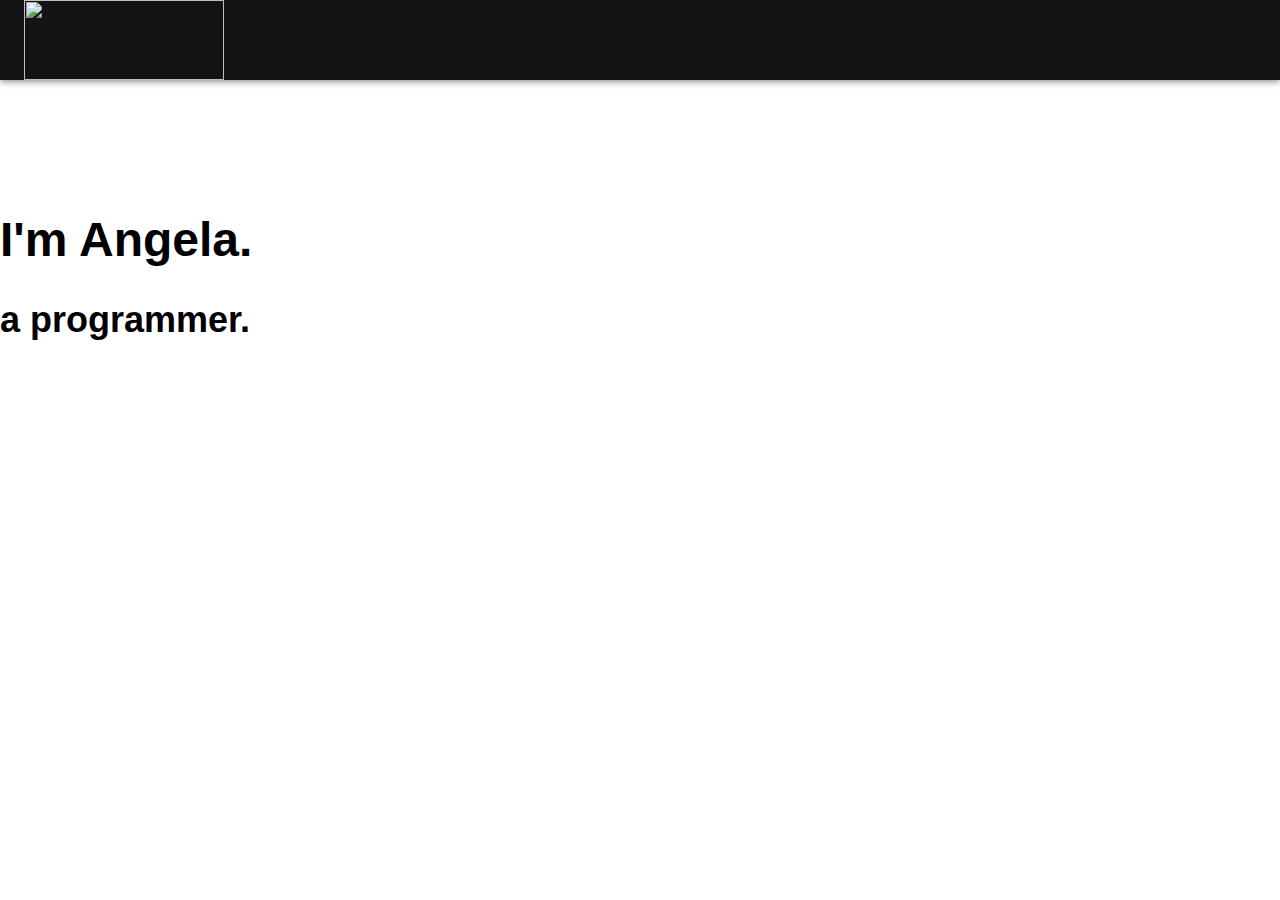
==== index.html @ 62841453 "adding the header logo section" ====
<!DOCTYPE html>
<html lang="en">
<head>
    <meta charset="UTF-8">
    <meta http-equiv="X-UA-Compatible" content="IE=edge">
    <meta name="viewport" content="width=device-width, initial-scale=1.0">
    <script src="https://kit.fontawesome.com/11b4e1e0cc.js" crossorigin="anonymous"></script>
    <link type="text/css" rel="stylesheet" href="./assets/styles.css" />
    <link rel="preconnect" href="https://fonts.gstatic.com" crossorigin>
    <link href="https://fonts.googleapis.com/css2?family=Lato&display=swap" rel="stylesheet">
    <title>Book a Demo</title>
</head>
<body>
    <header class="Paper-root AppBar-root Paper-elevation4">
        <div class="bar bar-gutters">
        <img class="logo" src="https://www.singlestore.com/images/components/navbar/logo_main.svg" />
        </div>
    </header>
    <div class="top-container">
        <div class="title-text">
          <h1>I'm Angela.</h1>
          <h2>a <span class="pro">pro</span>grammer.</h2>
        </div>
      </div>
</body>
</html>
---- assets/styles.css ----
body {
    font-size: 1.5rem;
    margin: 0;
    font-family: -apple-system, BlinkMacSystemFont, "Segoe UI", "Roboto", "Oxygen",
      "Ubuntu", "Cantarell", "Fira Sans", "Droid Sans", "Helvetica Neue",
      sans-serif;
  }
  
  html {
    box-sizing: border-box;
    -webkit-font-smoothing: antialiased;
    -moz-osx-font-smoothing: grayscale;
  }
  *,
  *::before,
  *::after {
    box-sizing: inherit;
  }

  .Paper-root {
    color: rgba(0, 0, 0, 0.87);
    transition: box-shadow 300ms cubic-bezier(0.4, 0, 0.2, 1) 0ms;
    background-color: #141416 !important;

  }
  .Paper-elevation4 {
    box-shadow: 0px 2px 4px -1px rgba(0, 0, 0, 0.2),
      0px 4px 5px 0px rgba(0, 0, 0, 0.14), 0px 1px 10px 0px rgba(0, 0, 0, 0.12);
  }
  
  .AppBar-root {
    width: 100%;
    display: flex;
    z-index: 1100;
    box-sizing: border-box;
    flex-shrink: 0;
    flex-direction: column;
  }
  
  .bar{
    display: flex;
    position: relative;
    align-items: center;
  }
  .bar-gutters {
    padding-left: 16px;
    padding-right: 16px;
  }
  @media (min-width: 600px) {
    .bar-gutters {
      padding-left: 24px;
      padding-right: 24px;
    }
  }


  .logo {
    margin-right: 20px;
    height: 80px;
    width: 200px;
  }

  .top-container {
    position: relative;
    padding-top: 100px;
  }
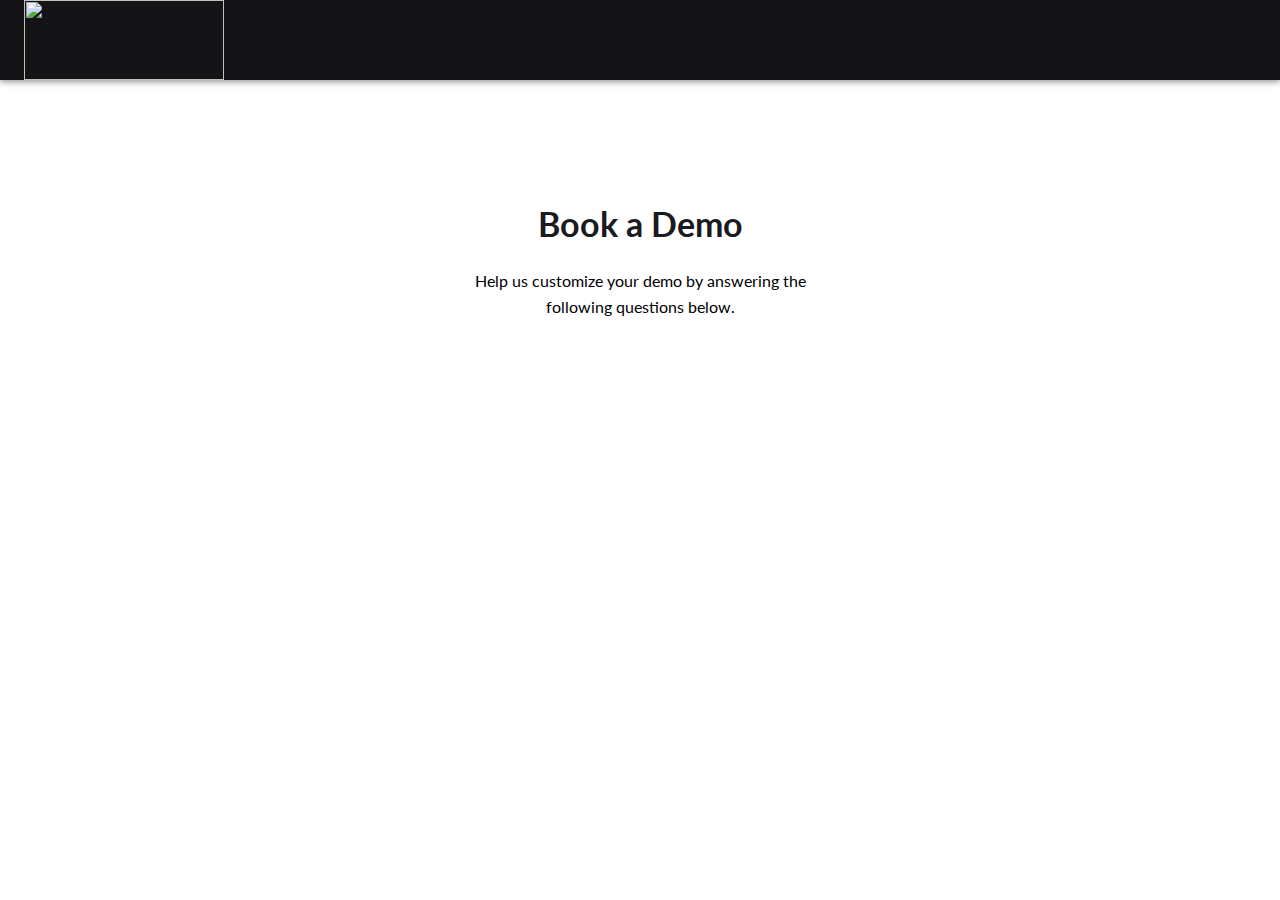
==== commit a8d41446: "adding the icon for the landing page" ====
--- a/index.html
+++ b/index.html
@@ -4,8 +4,8 @@
     <meta charset="UTF-8">
     <meta http-equiv="X-UA-Compatible" content="IE=edge">
     <meta name="viewport" content="width=device-width, initial-scale=1.0">
+    <link type="text/css" rel="stylesheet" href="./assets/styles.css" />
     <script src="https://kit.fontawesome.com/11b4e1e0cc.js" crossorigin="anonymous"></script>
-    <link type="text/css" rel="stylesheet" href="./assets/styles.css" />
     <link rel="preconnect" href="https://fonts.gstatic.com" crossorigin>
     <link href="https://fonts.googleapis.com/css2?family=Lato&display=swap" rel="stylesheet">
     <title>Book a Demo</title>
@@ -17,10 +17,15 @@
         </div>
     </header>
     <div class="top-container">
+        <i class="fa-calendar-days"></i>
+        <h1>Book a Demo</h1>
         <div class="title-text">
-          <h1>I'm Angela.</h1>
-          <h2>a <span class="pro">pro</span>grammer.</h2>
+          <p>Help us customize your demo by answering the following questions below.</p>
         </div>
-      </div>
+    </div>
+    <div class="middle-container">
+
+    </div>
 </body>
+
 </html>--- a/assets/styles.css
+++ b/assets/styles.css
@@ -1,9 +1,8 @@
 body {
     font-size: 1.5rem;
     margin: 0;
-    font-family: -apple-system, BlinkMacSystemFont, "Segoe UI", "Roboto", "Oxygen",
-      "Ubuntu", "Cantarell", "Fira Sans", "Droid Sans", "Helvetica Neue",
-      sans-serif;
+    text-align: center;
+    font-family: 'Lato', sans-serif;
   }
   
   html {
@@ -64,4 +63,27 @@
     position: relative;
     padding-top: 100px;
   }
-  +
+  h1{
+    font-family: 'Lato';
+    font-style: normal;
+    font-weight: 700;
+    font-size: 34px;
+    line-height: 42px;
+    color: #1B1A21;
+  }
+  p{
+    font-family: 'Lato';
+    font-style: normal;
+    font-weight: 400;
+    font-size: 16px;
+    line-height: 26px;
+    text-align: center; 
+  }
+  .title-text{
+    width: 30%;
+    margin: auto;
+  }
+  .middle-container {
+    margin: 100px 0;
+  }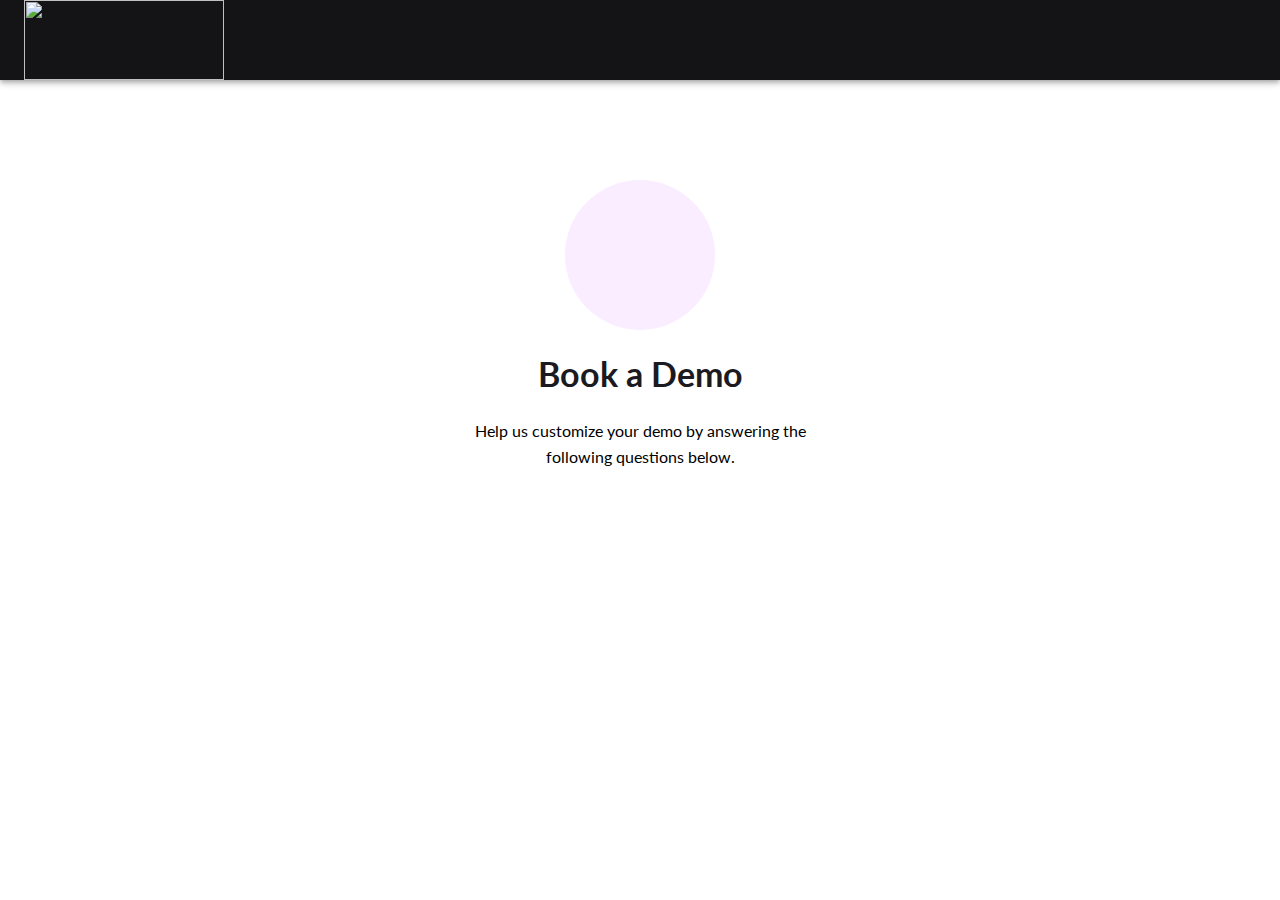
==== commit 79b7b551: "adding the rounded circle" ====
--- a/index.html
+++ b/index.html
@@ -5,7 +5,7 @@
     <meta http-equiv="X-UA-Compatible" content="IE=edge">
     <meta name="viewport" content="width=device-width, initial-scale=1.0">
     <link type="text/css" rel="stylesheet" href="./assets/styles.css" />
-    <script src="https://kit.fontawesome.com/11b4e1e0cc.js" crossorigin="anonymous"></script>
+    <link rel="stylesheet" href="https://cdnjs.cloudflare.com/ajax/libs/font-awesome/6.0.0-beta2/css/all.min.css" integrity="sha512-YWzhKL2whUzgiheMoBFwW8CKV4qpHQAEuvilg9FAn5VJUDwKZZxkJNuGM4XkWuk94WCrrwslk8yWNGmY1EduTA==" crossorigin="anonymous" referrerpolicy="no-referrer" />
     <link rel="preconnect" href="https://fonts.gstatic.com" crossorigin>
     <link href="https://fonts.googleapis.com/css2?family=Lato&display=swap" rel="stylesheet">
     <title>Book a Demo</title>
@@ -17,7 +17,9 @@
         </div>
     </header>
     <div class="top-container">
-        <i class="fa-calendar-days"></i>
+        <div class="rounded">
+            <i class="fa-regular fa-calendar-days span" ></i>
+        </div>
         <h1>Book a Demo</h1>
         <div class="title-text">
           <p>Help us customize your demo by answering the following questions below.</p>
--- a/assets/styles.css
+++ b/assets/styles.css
@@ -86,4 +86,26 @@
   }
   .middle-container {
     margin: 100px 0;
+  }
+  .rounded {
+    width: 150px;
+    height: 150px;
+    background: #F9EDFF;
+    color: #ffffff;
+    display: inline-flex;
+    align-items: center;
+    justify-content: center;
+    cursor: pointer;
+    border-radius: 50%;
+    border: none;
+    text-decoration: none;
+    transition: background 0.2s;
+  }
+  
+
+  .span{
+    font-size: 80px;
+    color: transparent;
+    background: linear-gradient(#AA00FF 0%, #00A3D7 100%);
+    -webkit-background-clip: text;
   }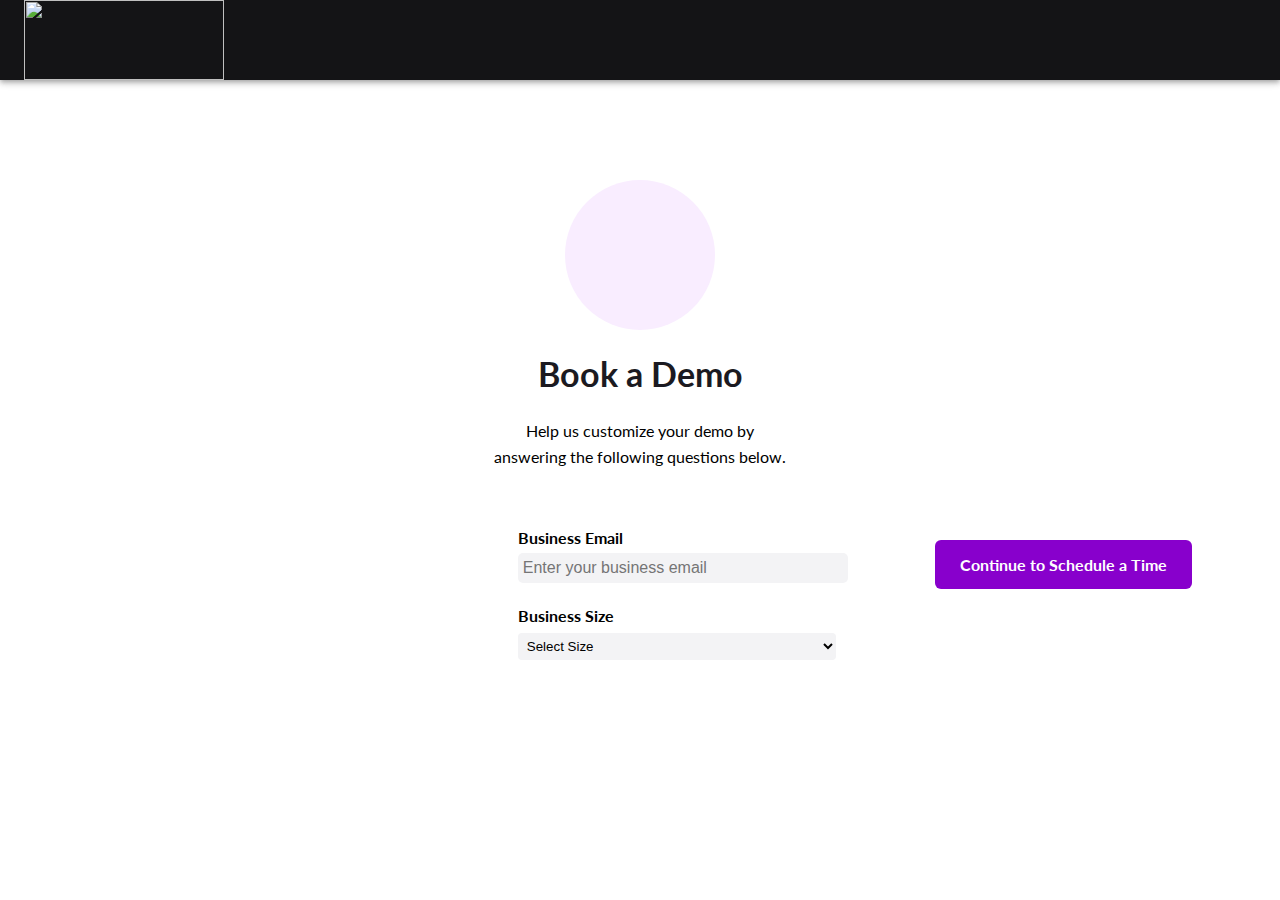
==== commit db78818e: "addin the input box styles" ====
--- a/index.html
+++ b/index.html
@@ -18,16 +18,38 @@
     </header>
     <div class="top-container">
         <div class="rounded">
-            <i class="fa-regular fa-calendar-days span" ></i>
+            <i class="fa-regular fa-calendar-days color" ></i>
         </div>
         <h1>Book a Demo</h1>
-        <div class="title-text">
           <p>Help us customize your demo by answering the following questions below.</p>
+    </div>
+    <form>
+        <div class="middle-container">
+            <div class="label">
+                <span>Business Email</span>
+            </div>
+            <div class="input-box">
+                <input type="email"  id="email" class="text-title" placeholder="Enter your business email" required> 
+            </div>
+            <div class="label">
+                <span>Business Size</span>
+            </div>
+            <div class="input-box">
+                <select name="people" id="people"  required class="text-title">
+                    <option value="" > Select Size</option>
+                    <option value="1-10">1-10</option>
+                    <option value="11-50">11-50</option>
+                    <option value="51-100">51-100</option>
+                    <option value="101-250">101-250</option>
+                    <option value="250-1000">250-1000</option>
+                    <option value="10000+">10000+</option>
+                </select>
+            </div>
         </div>
-    </div>
-    <div class="middle-container">
-
-    </div>
-</body>
+        <div id="submit" class="container">
+            <button type="button"  class="btn"id="submit"><span>Continue to Schedule a Time</span> <i class="fa-solid fa-arrow-right"></i></button>
+        </div>        
+    </form>
+    </body>
 
 </html>--- a/assets/styles.css
+++ b/assets/styles.css
@@ -10,11 +10,7 @@
     -webkit-font-smoothing: antialiased;
     -moz-osx-font-smoothing: grayscale;
   }
-  *,
-  *::before,
-  *::after {
-    box-sizing: inherit;
-  }
+
 
   .Paper-root {
     color: rgba(0, 0, 0, 0.87);
@@ -41,6 +37,7 @@
     position: relative;
     align-items: center;
   }
+  
   .bar-gutters {
     padding-left: 16px;
     padding-right: 16px;
@@ -79,13 +76,14 @@
     font-size: 16px;
     line-height: 26px;
     text-align: center; 
-  }
-  .title-text{
-    width: 30%;
+    width: 23%;
     margin: auto;
   }
+  
   .middle-container {
-    margin: 100px 0;
+    width: 23%;
+    margin: auto;
+    padding-top: 50px;
   }
   .rounded {
     width: 150px;
@@ -95,17 +93,94 @@
     display: inline-flex;
     align-items: center;
     justify-content: center;
-    cursor: pointer;
     border-radius: 50%;
     border: none;
     text-decoration: none;
-    transition: background 0.2s;
+    transition: 0.2s;
   }
   
 
-  .span{
+  .color{
     font-size: 80px;
     color: transparent;
     background: linear-gradient(#AA00FF 0%, #00A3D7 100%);
     -webkit-background-clip: text;
-  }+  }
+
+  .label{
+    float: left;
+    padding-left: 25px;
+  }
+
+  .email{
+    display: flex;
+    justify-content: center;
+  }
+  .text-title{
+    width:318px;
+    background: #F3F3F5;
+    border-radius: 4px;
+    padding: 5px;
+    border: none;
+
+
+  }
+
+  span{
+  font-family: 'Lato';
+  font-style: normal;
+  font-weight: 700;
+  font-size: 16px;
+  line-height: 16px;
+  }
+
+  .container{
+    padding-top: 20px;
+  }
+  button{
+  font-family: 'Lato';
+  font-style: normal;
+  font-size: 16px;
+  background: #8800CC;
+  -webkit-border-radius: 6;
+  -moz-border-radius: 6;
+  border-radius: 6px;
+  color: #ffffff;
+  padding: 15px 25px 15px 25px;
+  text-decoration: none;
+  cursor: pointer;
+  transition: all 0.2s;
+  border: none;
+  }
+
+
+.btn:hover {
+  transform: translateY(-3px);
+  box-shadow: 0 1rem 1rem rgba(0, 0, 0, 0.2);
+}
+
+.btn:active,
+.btn:focus {
+  outline: none;
+  transform: translateY(-1px);
+  box-shadow: 0 0.5rem 1rem rgba(0, 0, 0, 0.2);
+}
+
+  .input-box{
+    margin-bottom: 15px;
+    float: left;
+    padding-left: 25px;
+  }
+   .input-box input{
+    height: 20px;
+    width:320px;
+    outline: none;
+    font-size: 16px;
+    border-radius: 5px;
+    border-bottom-width: 2px;
+    transition: all 0.3s ease;
+  }
+   .input-box input:focus,
+   .input-box input:valid{
+    border-color: #9b59b6;
+  }
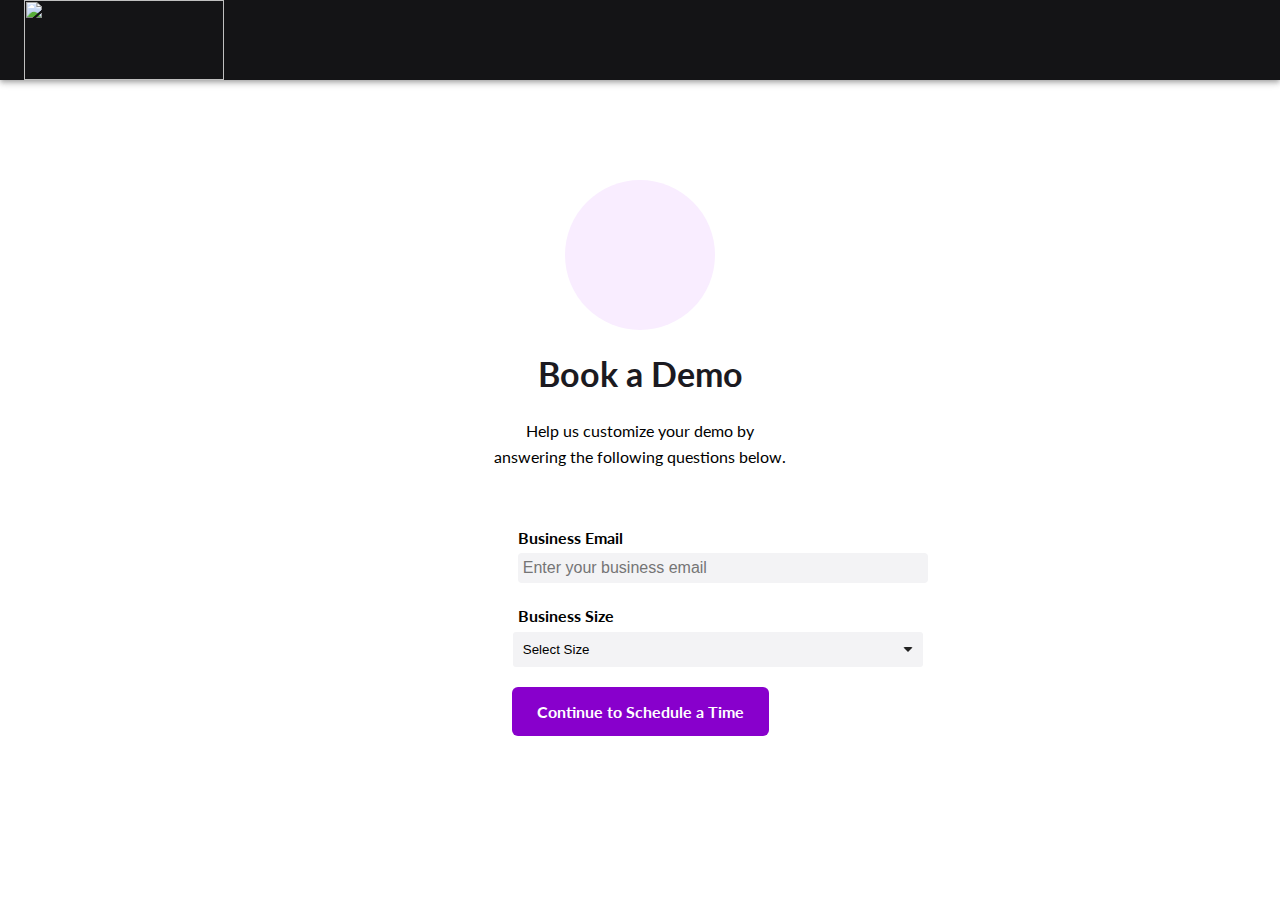
==== commit 92ae646f: "styling the option with javascript" ====
--- a/index.html
+++ b/index.html
@@ -29,15 +29,15 @@
                 <span>Business Email</span>
             </div>
             <div class="input-box">
-                <input type="email"  id="email" class="text-title" placeholder="Enter your business email" required> 
+                <input type="email"  id="email"  placeholder="Enter your business email" required> 
             </div>
             <div class="label">
                 <span>Business Size</span>
             </div>
-            <div class="input-box">
-                <select name="people" id="people"  required class="text-title">
+            <div class="custom-select">
+                <select name="size" id="size"  required >
                     <option value="" > Select Size</option>
-                    <option value="1-10">1-10</option>
+                    <option value="1-10" >1-10</option>
                     <option value="11-50">11-50</option>
                     <option value="51-100">51-100</option>
                     <option value="101-250">101-250</option>
@@ -51,5 +51,5 @@
         </div>        
     </form>
     </body>
-
+    <script src="index.js"></script>
 </html>--- a/assets/styles.css
+++ b/assets/styles.css
@@ -121,8 +121,9 @@
     background: #F3F3F5;
     border-radius: 4px;
     padding: 5px;
-    border: none;
-
+    margin-bottom: 10px;
+    border: none;
+    font-size: 16px;
 
   }
 
@@ -170,17 +171,86 @@
     margin-bottom: 15px;
     float: left;
     padding-left: 25px;
+    width:fit-content;
+
   }
    .input-box input{
     height: 20px;
-    width:320px;
     outline: none;
     font-size: 16px;
     border-radius: 5px;
     border-bottom-width: 2px;
     transition: all 0.3s ease;
-  }
-   .input-box input:focus,
-   .input-box input:valid{
+    width:400px;
+    background: #F3F3F5;
+    border-radius: 4px;
+    padding: 5px;
+    border: none;
+  }
+   .input-box input:focus{
     border-color: #9b59b6;
   }
+  
+  .custom-select {
+    position: relative;
+    display: inline-block;
+    color: #888;
+    padding-left: 20px;
+  }
+  
+  .custom-select select {
+    display: block;
+    width:410px;
+    min-height: 35px;
+    background: #F3F3F5;;
+    border-radius: 3px;
+    border: 2px solid ;
+    border: none;
+    outline: none;
+    padding: 0 20px 0 10px;
+    margin-top: 5px;
+    cursor: pointer;
+    appearance: none;
+    -webkit-appearance: none;
+    -moz-appearance: none;
+    -ms-appearance: none;
+  }
+  
+  .custom-select::after {
+    content: '';
+    border-width: 5px;
+    border-style: solid;
+    border-color: transparent;
+    border-top-color: #222;
+    display: inline-block;
+    border-radius: 2px;
+    position: absolute;
+    right: 10px;
+    bottom: 10px;
+  }
+  
+  .custom-select .selector-options {
+    list-style: none;
+    padding: 5px 0;
+    font-size: 15px;
+    margin: 0;
+    background:#fff;
+    border-radius: 4px;
+    color: black;
+    z-index: 1;
+    width: 96%;
+    position: absolute;
+  }
+  
+  .custom-select .selector-options li {
+    height: 35px;
+    display: flex;
+    align-items: center;
+    padding: 0 15px;
+    cursor: pointer;
+    transition: background 0.3s ease;
+  }
+  
+  .custom-select .selector-options li:hover {
+    background: #F3F3F5;
+  }
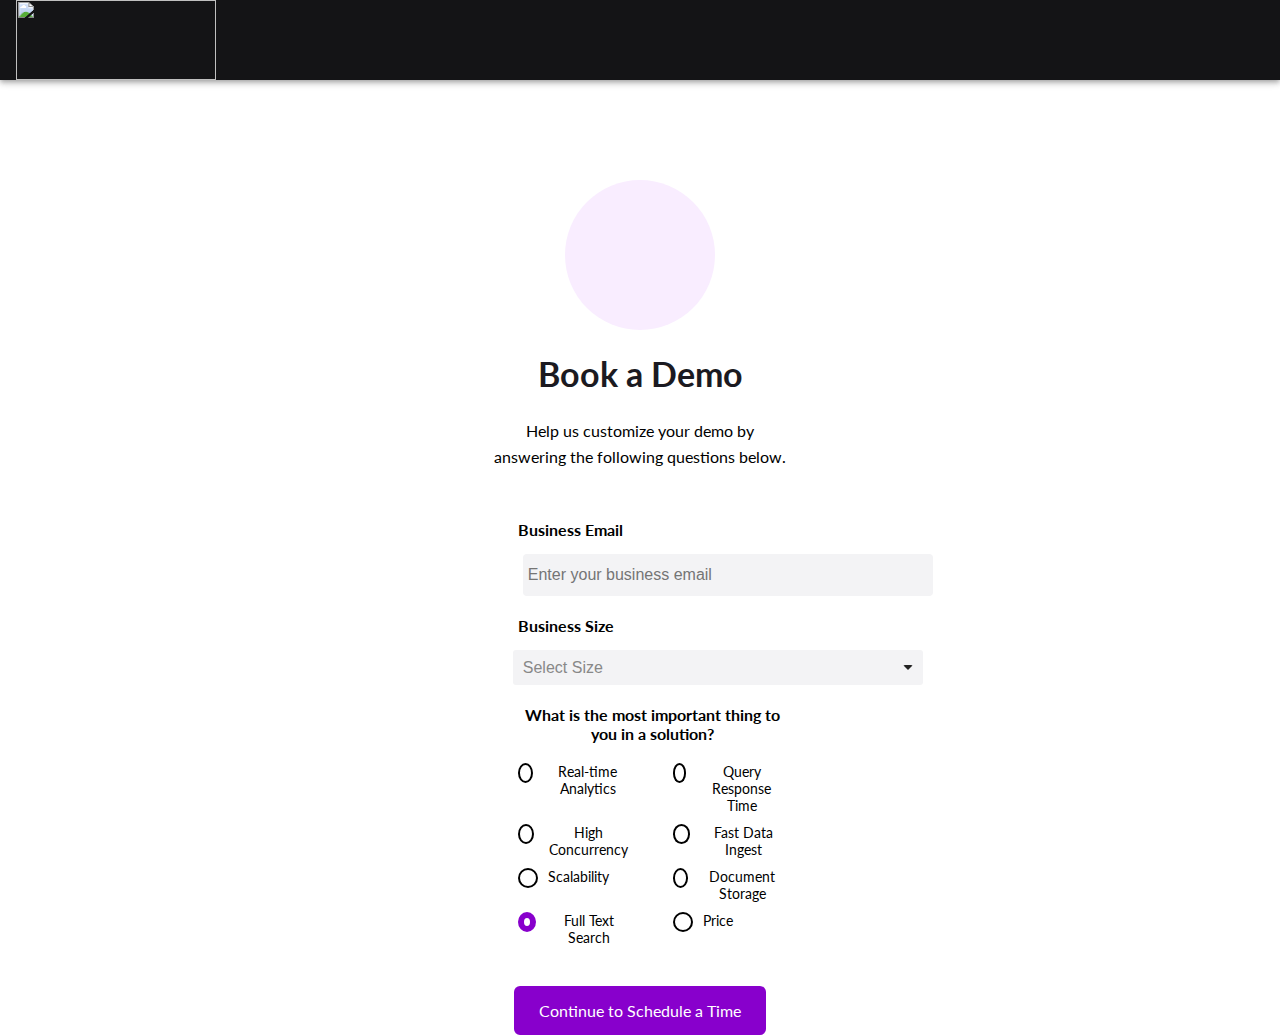
==== commit 1f4f5077: "styling the radio items" ====
--- a/index.html
+++ b/index.html
@@ -11,11 +11,11 @@
     <title>Book a Demo</title>
 </head>
 <body>
-    <header class="Paper-root AppBar-root Paper-elevation4">
+    <nav>
         <div class="bar bar-gutters">
         <img class="logo" src="https://www.singlestore.com/images/components/navbar/logo_main.svg" />
         </div>
-    </header>
+    </nav>
     <div class="top-container">
         <div class="rounded">
             <i class="fa-regular fa-calendar-days color" ></i>
@@ -36,7 +36,7 @@
             </div>
             <div class="custom-select">
                 <select name="size" id="size"  required >
-                    <option value="" > Select Size</option>
+                    <option value=""> Select Size</option>
                     <option value="1-10" >1-10</option>
                     <option value="11-50">11-50</option>
                     <option value="51-100">51-100</option>
@@ -45,9 +45,47 @@
                     <option value="10000+">10000+</option>
                 </select>
             </div>
+            <div class="container">
+                <div class="label">
+                    <span>What is the most important thing to you in a solution?</span>
+                </div>
+                <div class="form-control">
+                    <form action="">
+                        <label>
+                            <input type="radio" id="RTA" name="radio" />
+                            <span>Real-time Analytics</span>
+                        </label>
+                        <label>
+                            <input type="radio" id="QRT" name="radio" checked/>
+                            <span>Query Response Time</span>
+                        </label>
+                        <label>
+                            <input type="radio" id="HC" name="radio" checked/>
+                            <span>High Concurrency</span>
+                        </label><label>
+                            <input type="radio" id="FDI" name="radio" checked/>
+                            <span>Fast Data Ingest</span>
+                        </label><label>
+                            <input type="radio" id="scal" name="radio" checked/>
+                            <span>Scalability</span>
+                        </label><label>
+                            <input type="radio" id="DS" name="radio" checked/>
+                            <span>Document Storage</span>
+                        </label><label>
+                            <input type="radio" id="FTS" name="radio" checked/>
+                            <span>Full Text Search</span>
+                        </label>
+                        <label>
+                            <input type="radio" id="Price" name="radio"/>
+                            <span>Price</span>
+                        </label>
+                    </form>
+                </div>
+            </div>
         </div>
-        <div id="submit" class="container">
-            <button type="button"  class="btn"id="submit"><span>Continue to Schedule a Time</span> <i class="fa-solid fa-arrow-right"></i></button>
+
+        <div id="submit" >
+            <button type="button"  class="btn"id="submitbtn"><span>Continue to Schedule a Time</span> <i class="fa-solid fa-arrow-right"></i></button>
         </div>        
     </form>
     </body>
--- a/assets/styles.css
+++ b/assets/styles.css
@@ -1,52 +1,29 @@
 body {
-    font-size: 1.5rem;
-    margin: 0;
     text-align: center;
     font-family: 'Lato', sans-serif;
-  }
-  
-  html {
-    box-sizing: border-box;
-    -webkit-font-smoothing: antialiased;
-    -moz-osx-font-smoothing: grayscale;
-  }
-
-
-  .Paper-root {
-    color: rgba(0, 0, 0, 0.87);
-    transition: box-shadow 300ms cubic-bezier(0.4, 0, 0.2, 1) 0ms;
+    max-width:100%;
+    height:auto;
+    margin:0;
+    padding:0;
+    overflow-x:hidden;
+  }
+
+  nav {
     background-color: #141416 !important;
-
-  }
-  .Paper-elevation4 {
     box-shadow: 0px 2px 4px -1px rgba(0, 0, 0, 0.2),
-      0px 4px 5px 0px rgba(0, 0, 0, 0.14), 0px 1px 10px 0px rgba(0, 0, 0, 0.12);
-  }
-  
-  .AppBar-root {
-    width: 100%;
-    display: flex;
-    z-index: 1100;
-    box-sizing: border-box;
-    flex-shrink: 0;
-    flex-direction: column;
-  }
+    0px 4px 5px 0px rgba(0, 0, 0, 0.14), 0px 1px 10px 0px rgba(0, 0, 0, 0.12);
+    
+  }
+
   
   .bar{
     display: flex;
     position: relative;
-    align-items: center;
   }
   
   .bar-gutters {
     padding-left: 16px;
     padding-right: 16px;
-  }
-  @media (min-width: 600px) {
-    .bar-gutters {
-      padding-left: 24px;
-      padding-right: 24px;
-    }
   }
 
 
@@ -127,7 +104,7 @@
 
   }
 
-  span{
+  .label span{
   font-family: 'Lato';
   font-style: normal;
   font-weight: 700;
@@ -135,9 +112,7 @@
   line-height: 16px;
   }
 
-  .container{
-    padding-top: 20px;
-  }
+
   button{
   font-family: 'Lato';
   font-style: normal;
@@ -156,13 +131,13 @@
 
 
 .btn:hover {
+  background: #AA00FF;
   transform: translateY(-3px);
   box-shadow: 0 1rem 1rem rgba(0, 0, 0, 0.2);
 }
 
-.btn:active,
 .btn:focus {
-  outline: none;
+  background: #8800CC;
   transform: translateY(-1px);
   box-shadow: 0 0.5rem 1rem rgba(0, 0, 0, 0.2);
 }
@@ -171,11 +146,12 @@
     margin-bottom: 15px;
     float: left;
     padding-left: 25px;
+    padding-top: 10px;
     width:fit-content;
 
   }
    .input-box input{
-    height: 20px;
+    height: 32px;
     outline: none;
     font-size: 16px;
     border-radius: 5px;
@@ -185,26 +161,29 @@
     background: #F3F3F5;
     border-radius: 4px;
     padding: 5px;
-    border: none;
+    margin: 5px;
+    border:none;
   }
    .input-box input:focus{
-    border-color: #9b59b6;
+    border:2px solid #C550FF;
   }
   
   .custom-select {
     position: relative;
     display: inline-block;
-    color: #888;
     padding-left: 20px;
+    padding-top: 10px;
+
   }
   
   .custom-select select {
     display: block;
     width:410px;
     min-height: 35px;
-    background: #F3F3F5;;
+    background: #F3F3F5;
+    color: #888;
+    font-size: 16px;
     border-radius: 3px;
-    border: 2px solid ;
     border: none;
     outline: none;
     padding: 0 20px 0 10px;
@@ -227,6 +206,8 @@
     position: absolute;
     right: 10px;
     bottom: 10px;
+    color: black;
+    
   }
   
   .custom-select .selector-options {
@@ -248,9 +229,73 @@
     align-items: center;
     padding: 0 15px;
     cursor: pointer;
-    transition: background 0.3s ease;
+    transition: 0.3s ease;
+    
+  }
+  option:checked{
+    color: black;
   }
   
   .custom-select .selector-options li:hover {
     background: #F3F3F5;
   }
+
+  .container{
+    padding-top: 20px;
+  }
+
+  input[type="radio"]{
+    display: none;
+}
+
+.form-control{
+  display: inline-flex;
+  flex-wrap: wrap;
+  justify-content: space-between;
+  padding-left: 25px;
+  padding-top: 20px;
+}
+
+label{
+    display: flex;
+    cursor: pointer;
+    margin-bottom: 5px;
+    width: calc(100% / 2 - 20px);
+}
+
+label span{
+    display: inline-flex;
+    border-radius: 31px;
+    transition: .25s ease;
+    font-family: 'Lato';
+    font-style: normal;
+    font-weight: 400;
+    font-size: 14px;
+    margin-bottom: 5px;
+}
+
+label span:before{
+    content: "";
+    background-color: #fff;
+    width: 20px;
+    height: 20px;
+    border-radius: 50%;
+    margin-right: 10px;
+    transition: .25s ease;
+    box-shadow:  inset 0 0 0 2px;
+}
+
+input[type="radio"]:checked + span:before{
+    box-shadow: inset 0 0 0 6px #8800CC;
+}
+
+#submit{
+  padding-top: 30px;
+}
+@media screen and (max-width: 600px) {
+  p,.middle-container{
+    width: 85%;
+  }
+
+}
+
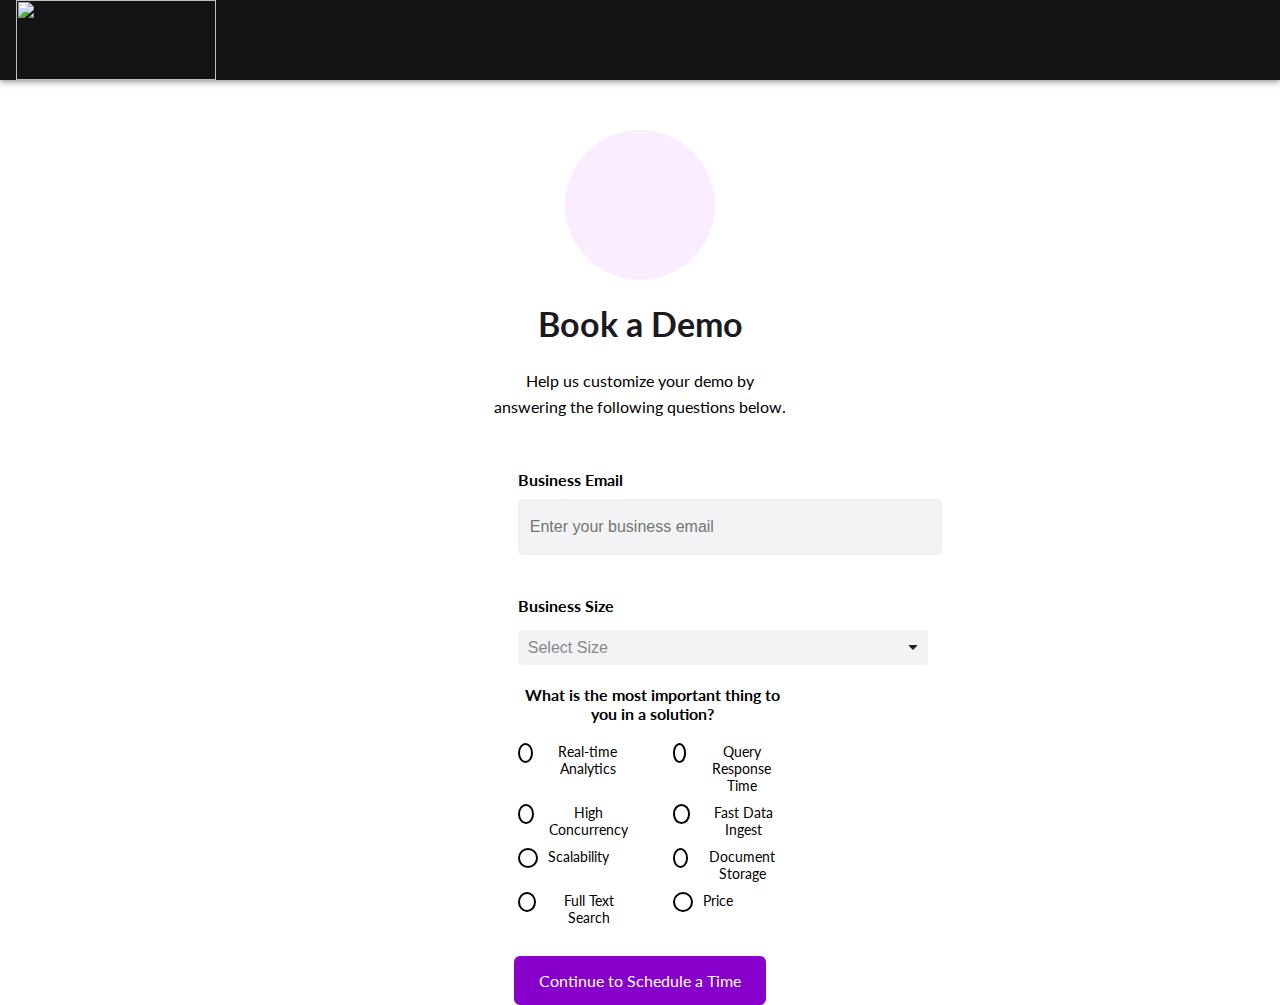
==== commit 4e9ddc1b: "adding the validation form" ====
--- a/index.html
+++ b/index.html
@@ -30,7 +30,12 @@
             </div>
             <div class="input-box">
                 <input type="email"  id="email"  placeholder="Enter your business email" required> 
+                <i class="fa-solid fa-circle-check"></i>
+                <i class="fa-solid fa-triangle-exclamation"></i>
+                <small>Error message</small>
+            
             </div>
+            
             <div class="label">
                 <span>Business Size</span>
             </div>
@@ -50,44 +55,46 @@
                     <span>What is the most important thing to you in a solution?</span>
                 </div>
                 <div class="form-control">
-                    <form action="">
                         <label>
-                            <input type="radio" id="RTA" name="radio" />
+                            <input type="radio" ivalue="Real-time Analytics" name="radio" />
                             <span>Real-time Analytics</span>
                         </label>
                         <label>
-                            <input type="radio" id="QRT" name="radio" checked/>
+                            <input type="radio" value="uery Response Time" name="radio" />
                             <span>Query Response Time</span>
                         </label>
                         <label>
-                            <input type="radio" id="HC" name="radio" checked/>
+                            <input type="radio" value="High Concurrency" name="radio" />
                             <span>High Concurrency</span>
-                        </label><label>
-                            <input type="radio" id="FDI" name="radio" checked/>
+                        </label>
+                        <label>
+                            <input type="radio" value="Fast Data Ingest" name="radio" />
                             <span>Fast Data Ingest</span>
-                        </label><label>
-                            <input type="radio" id="scal" name="radio" checked/>
+                        </label>
+                        <label>
+                            <input type="radio" value="Scalability" name="radio" />
                             <span>Scalability</span>
                         </label><label>
-                            <input type="radio" id="DS" name="radio" checked/>
+                            <input type="radio" value="Document Storage" name="radio" />
                             <span>Document Storage</span>
-                        </label><label>
-                            <input type="radio" id="FTS" name="radio" checked/>
+                        </label>
+                        <label>
+                            <input type="radio" value="Full Text Search" name="radio"/>
                             <span>Full Text Search</span>
                         </label>
                         <label>
-                            <input type="radio" id="Price" name="radio"/>
+                            <input type="radio" value="Price" name="radio"/>
                             <span>Price</span>
                         </label>
-                    </form>
                 </div>
             </div>
         </div>
 
         <div id="submit" >
-            <button type="button"  class="btn"id="submitbtn"><span>Continue to Schedule a Time</span> <i class="fa-solid fa-arrow-right"></i></button>
+            <button type="button"  onclick="selectOption()" class="btn" id="submitBtn"><span>Continue to Schedule a Time</span> <i class="fa-solid fa-arrow-right"></i></button>
         </div>        
     </form>
     </body>
     <script src="index.js"></script>
+    
 </html>--- a/assets/styles.css
+++ b/assets/styles.css
@@ -2,10 +2,9 @@
     text-align: center;
     font-family: 'Lato', sans-serif;
     max-width:100%;
-    height:auto;
+    max-height: 100%;
     margin:0;
     padding:0;
-    overflow-x:hidden;
   }
 
   nav {
@@ -35,7 +34,7 @@
 
   .top-container {
     position: relative;
-    padding-top: 100px;
+    padding-top: 50px;
   }
 
   h1{
@@ -87,12 +86,72 @@
   .label{
     float: left;
     padding-left: 25px;
-  }
-
-  .email{
-    display: flex;
-    justify-content: center;
-  }
+  
+  }
+  .input-box{
+    margin-bottom: 15px;
+    float: left;
+    padding-left: 25px;
+    padding-top: 10px;
+    position: relative;
+  }
+   .input-box input{
+    border: 2px solid #f0f0f0;
+    height: 32px;
+    font-size: 16px;
+    border-radius: 5px;
+    width:400px;
+    background: #F3F3F5;
+    padding: 10px;
+    display: block;
+
+  }
+
+  .input-box input:focus{
+    outline: 0;
+   border:2px solid #C550FF;
+ }
+
+
+.input-box.success input {
+	border-color: #2ecc71;
+}
+
+.input-box.error input {
+	border-color: #e74c3c;
+}
+
+.input-box i {
+	visibility: hidden;
+	position: absolute;
+	top: 30px;
+	right: 15px;
+}
+
+.input-box.success i.fa-circle-check {
+	color: #2ecc71;
+	visibility: visible;
+}
+
+.input-box.error i.fa-triangle-exclamation {
+	color: #e74c3c;
+	visibility: visible;
+  
+}
+
+.input-box small {
+	color: #e74c3c;
+	position: relative;
+	visibility: hidden;
+  float: left;
+  padding-left: 5px;
+  padding-top: 10px;
+}
+
+.input-box.error small {
+	visibility: visible;
+}
+
   .text-title{
     width:318px;
     background: #F3F3F5;
@@ -142,36 +201,10 @@
   box-shadow: 0 0.5rem 1rem rgba(0, 0, 0, 0.2);
 }
 
-  .input-box{
-    margin-bottom: 15px;
-    float: left;
-    padding-left: 25px;
-    padding-top: 10px;
-    width:fit-content;
-
-  }
-   .input-box input{
-    height: 32px;
-    outline: none;
-    font-size: 16px;
-    border-radius: 5px;
-    border-bottom-width: 2px;
-    transition: all 0.3s ease;
-    width:400px;
-    background: #F3F3F5;
-    border-radius: 4px;
-    padding: 5px;
-    margin: 5px;
-    border:none;
-  }
-   .input-box input:focus{
-    border:2px solid #C550FF;
-  }
-  
   .custom-select {
     position: relative;
     display: inline-block;
-    padding-left: 20px;
+    padding-left: 25px;
     padding-top: 10px;
 
   }
@@ -232,9 +265,6 @@
     transition: 0.3s ease;
     
   }
-  option:checked{
-    color: black;
-  }
   
   .custom-select .selector-options li:hover {
     background: #F3F3F5;
@@ -290,8 +320,10 @@
 }
 
 #submit{
-  padding-top: 30px;
-}
+  padding-top: 20px;
+  position: relative;
+}
+
 @media screen and (max-width: 600px) {
   p,.middle-container{
     width: 85%;
